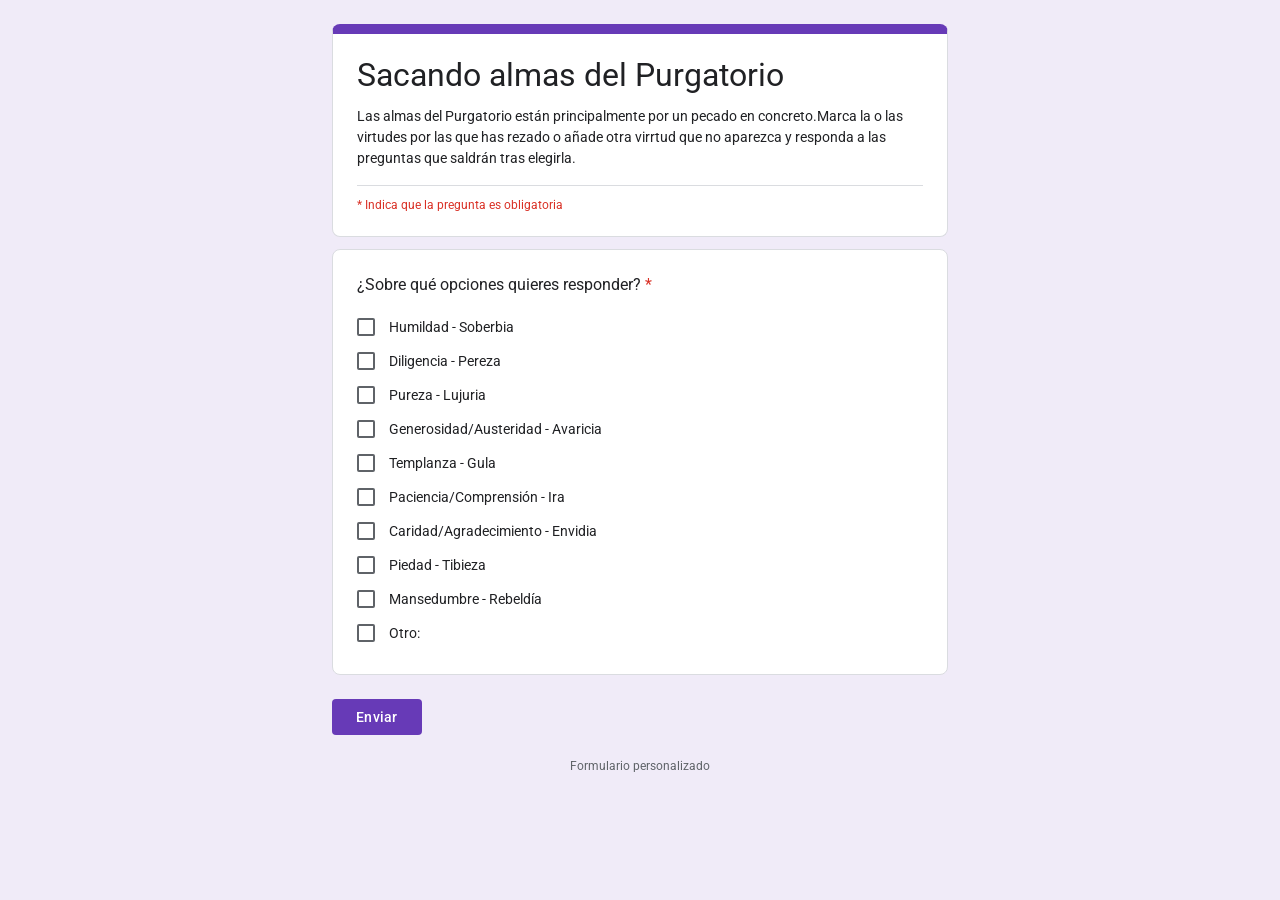
==== index.html @ a8fac79b "Añadido título y descripción del formulario" ====
<!DOCTYPE html>
<html lang="es">
<head>
<meta charset="utf-8">
<meta name="viewport" content="width=device-width, initial-scale=1">
<title>Formulario</title>
<link href="https://fonts.googleapis.com/css2?family=Roboto:wght@400;500&family=Google+Sans:wght@400;500&display=swap" rel="stylesheet">
<link rel="stylesheet" href="./css/cssforms.css">
</head>
<body>
<div class="contenedor">

  <div id="gracias" hidden>
    <div class="tarjeta cabecera">
      <h1>Respuesta enviada</h1>
      <p class="descripcion">Gracias, tu respuesta se ha registrado.</p>
      <button type="button" class="texto" id="otra">Enviar otra respuesta</button>
    </div>
  </div>

  <form id="formulario" novalidate>
    <div class="tarjeta cabecera">
      <h1>Sacando almas del Purgatorio</h1>
      <div class="descripcion">Las almas del Purgatorio están principalmente por un pecado en concreto.Marca la o las virtudes por las que has rezado o añade otra virrtud que no aparezca y responda a las preguntas que saldrán tras elegirla.</div>
      <div class="obligatorio-nota">* Indica que la pregunta es obligatoria</div>
    </div>

    <div class="tarjeta" id="tarjeta-opciones">
      <div class="pregunta">¿Sobre qué opciones quieres responder? <span class="ast">*</span></div>
      <div id="lista-opciones"></div>
      <div class="error-msg" id="error-opciones">Selecciona al menos una opción</div>
    </div>

    <div id="cuestionarios"></div>

    <div class="acciones">
      <button type="submit" id="enviar">Enviar</button>
    </div>
    <div id="estado" role="alert"></div>
  </form>

  <div class="pie">Formulario personalizado</div>
</div>

<script src="./js/configuracion.js">

</script>
</body>
</html>
---- css/cssforms.css ----
:root {
    --morado: #673ab7;
    --morado-oscuro: #5e35b1;
    --fondo: #f0ebf8;
    --texto: #202124;
    --texto-suave: #5f6368;
    --borde: #dadce0;
    --error: #d93025;
  }
  * { box-sizing: border-box; }
  body {
    margin: 0;
    background: var(--fondo);
    font-family: "Roboto", Arial, sans-serif;
    color: var(--texto);
    font-size: 14px;
  }
  .contenedor { max-width: 640px; margin: 0 auto; padding: 12px 12px 48px; }
  .tarjeta {
    background: #fff;
    border: 1px solid var(--borde);
    border-radius: 8px;
    padding: 24px;
    margin-top: 12px;
  }
  .tarjeta[hidden] { display: none; }
  .tarjeta.cabecera { border-top: 10px solid var(--morado); padding-top: 22px; }
  .tarjeta.seccion { border-left: 6px solid var(--morado); }
  h1 { font-family: "Google Sans", "Roboto", sans-serif; font-size: 32px; font-weight: 400; margin: 0 0 12px; }
  h2 { font-family: "Google Sans", "Roboto", sans-serif; font-size: 22px; font-weight: 400; margin: 0 0 4px; }
  .descripcion { color: var(--texto); font-size: 14px; line-height: 1.5; }
  .obligatorio-nota { color: var(--error); font-size: 12px; margin-top: 16px; padding-top: 12px; border-top: 1px solid var(--borde); }
  .pregunta { font-size: 16px; font-weight: 400; margin-bottom: 14px; line-height: 1.4; }
  .pregunta .ast, .campo label .ast { color: var(--error); }
  .campo { margin-top: 28px; }
  .campo label { display: block; font-size: 16px; margin-bottom: 4px; line-height: 1.4; }
  .campo .ayuda { display: block; font-size: 12px; color: var(--texto-suave); margin-bottom: 6px; }

  input[type="text"], input[type="number"], textarea {
    width: 100%;
    border: none;
    border-bottom: 1px solid var(--borde);
    background: transparent;
    font: inherit;
    font-size: 14px;
    padding: 8px 0;
    outline: none;
    color: var(--texto);
    transition: border-color .15s;
    border-radius: 0;
  }
  input[type="number"] { max-width: 50%; }
  textarea { resize: vertical; min-height: 36px; }
  input:focus, textarea:focus { border-bottom: 2px solid var(--morado); padding-bottom: 7px; }
  input:disabled, textarea:disabled { opacity: .5; }

  /* Casillas */
  .opcion { display: flex; align-items: center; gap: 14px; padding: 8px 0; cursor: pointer; font-size: 14px; }
  .opcion input { position: absolute; opacity: 0; pointer-events: none; }
  .caja {
    width: 18px; height: 18px; flex: none;
    border: 2px solid var(--texto-suave);
    border-radius: 2px;
    display: grid; place-items: center;
    transition: background .15s, border-color .15s;
  }
  .opcion input:checked + .caja { background: var(--morado); border-color: var(--morado); }
  .opcion input:checked + .caja::after {
    content: ""; width: 4px; height: 9px;
    border: solid #fff; border-width: 0 2px 2px 0;
    transform: rotate(45deg) translate(-1px, -1px);
  }
  .opcion input:focus-visible + .caja { box-shadow: 0 0 0 6px rgba(103,58,183,.2); }
  #otro-texto { margin-left: 32px; width: calc(100% - 32px); }
  #otro-texto[hidden] { display: none; }

  .error-msg { color: var(--error); font-size: 12px; margin-top: 8px; display: none; }
  .tarjeta.con-error { border-color: var(--error); }
  .tarjeta.con-error .error-msg { display: block; }

  .acciones { display: flex; justify-content: space-between; align-items: center; margin-top: 24px; }
  button {
    background: var(--morado); color: #fff; border: none;
    font-family: "Google Sans", "Roboto", sans-serif; font-size: 14px; font-weight: 500;
    padding: 10px 24px; border-radius: 4px; cursor: pointer; letter-spacing: .25px;
    transition: background .15s, box-shadow .15s;
  }
  button:hover { background: var(--morado-oscuro); box-shadow: 0 1px 3px rgba(0,0,0,.3); }
  button:disabled { opacity: .6; cursor: default; }
  button.texto { background: none; color: var(--morado); padding: 10px 8px; }
  button.texto:hover { background: rgba(103,58,183,.08); box-shadow: none; }
  #estado { color: var(--error); font-size: 13px; margin-top: 12px; }
  #gracias[hidden], #formulario[hidden] { display: none; }
  .pie { text-align: center; color: var(--texto-suave); font-size: 12px; margin-top: 24px; }
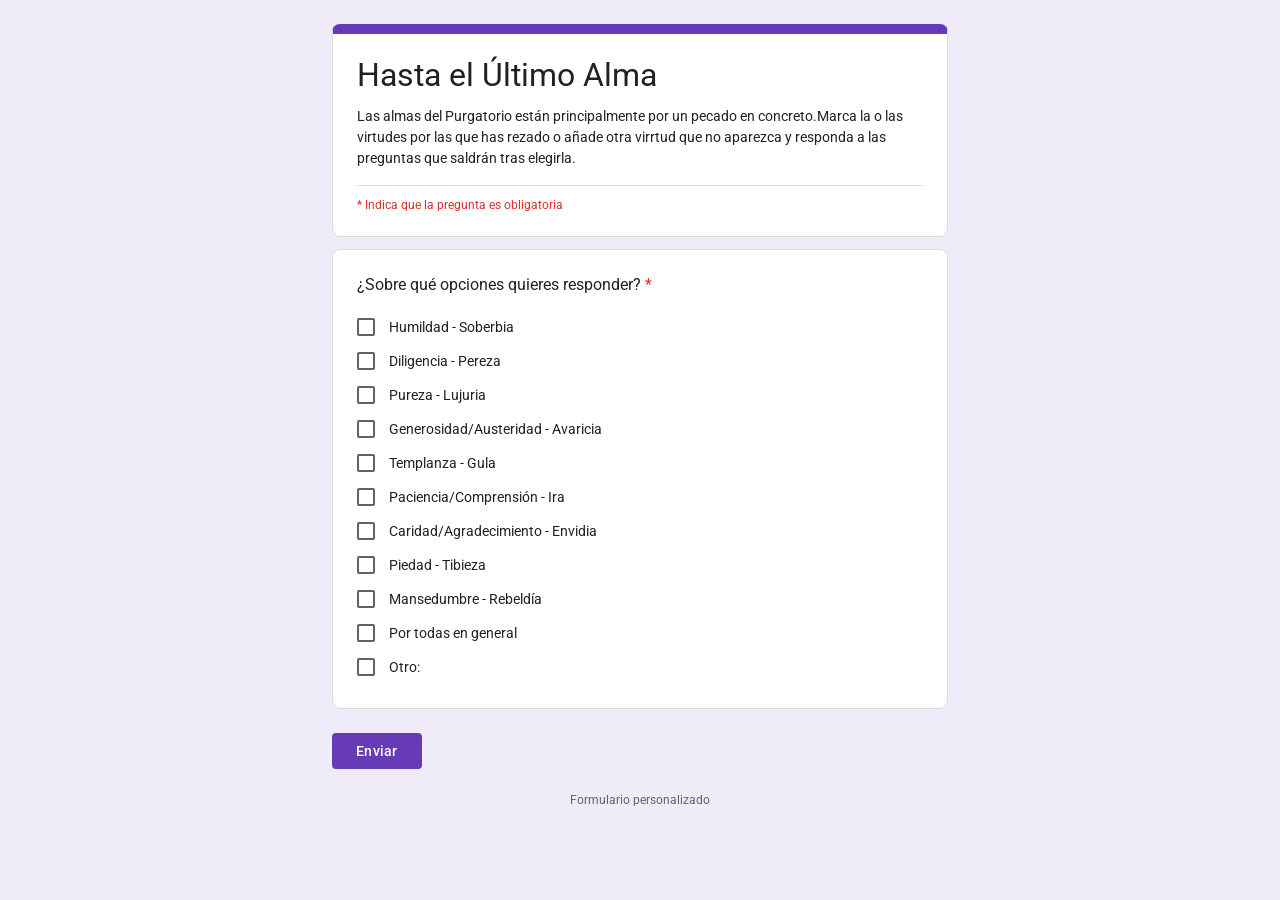
==== commit b3a5f879: "Modificado el título de la página" ====
--- a/index.html
+++ b/index.html
@@ -3,7 +3,7 @@
 <head>
 <meta charset="utf-8">
 <meta name="viewport" content="width=device-width, initial-scale=1">
-<title>Formulario</title>
+<title>Hasta el último alma</title>
 <link href="https://fonts.googleapis.com/css2?family=Roboto:wght@400;500&family=Google+Sans:wght@400;500&display=swap" rel="stylesheet">
 <link rel="stylesheet" href="./css/cssforms.css">
 </head>
@@ -20,7 +20,7 @@
 
   <form id="formulario" novalidate>
     <div class="tarjeta cabecera">
-      <h1>Sacando almas del Purgatorio</h1>
+      <h1>Hasta el Último Alma</h1>
       <div class="descripcion">Las almas del Purgatorio están principalmente por un pecado en concreto.Marca la o las virtudes por las que has rezado o añade otra virrtud que no aparezca y responda a las preguntas que saldrán tras elegirla.</div>
       <div class="obligatorio-nota">* Indica que la pregunta es obligatoria</div>
     </div>
@@ -46,4 +46,4 @@
 
 </script>
 </body>
-</html>+</html>
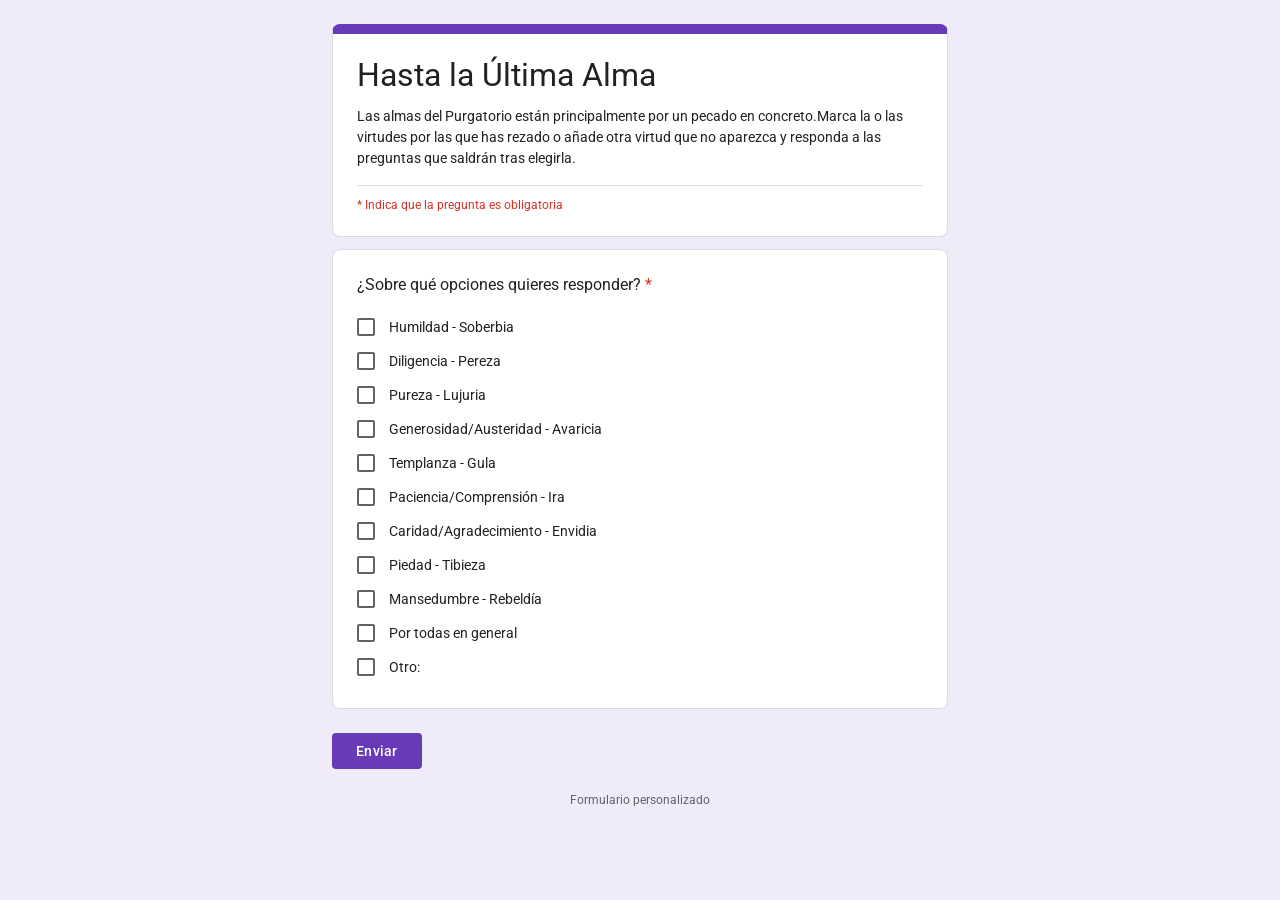
==== commit 261bef86: "Modificado el título y añadida una nueva opcion" ====
--- a/index.html
+++ b/index.html
@@ -3,7 +3,7 @@
 <head>
 <meta charset="utf-8">
 <meta name="viewport" content="width=device-width, initial-scale=1">
-<title>Hasta el último alma</title>
+<title>Hasta la Última alma</title>
 <link href="https://fonts.googleapis.com/css2?family=Roboto:wght@400;500&family=Google+Sans:wght@400;500&display=swap" rel="stylesheet">
 <link rel="stylesheet" href="./css/cssforms.css">
 </head>
@@ -20,8 +20,8 @@
 
   <form id="formulario" novalidate>
     <div class="tarjeta cabecera">
-      <h1>Hasta el Último Alma</h1>
-      <div class="descripcion">Las almas del Purgatorio están principalmente por un pecado en concreto.Marca la o las virtudes por las que has rezado o añade otra virrtud que no aparezca y responda a las preguntas que saldrán tras elegirla.</div>
+      <h1>Hasta la Última Alma</h1>
+      <div class="descripcion">Las almas del Purgatorio están principalmente por un pecado en concreto.Marca la o las virtudes por las que has rezado o añade otra virtud que no aparezca y responda a las preguntas que saldrán tras elegirla.</div>
       <div class="obligatorio-nota">* Indica que la pregunta es obligatoria</div>
     </div>
 
@@ -46,4 +46,4 @@
 
 </script>
 </body>
-</html>
+</html>
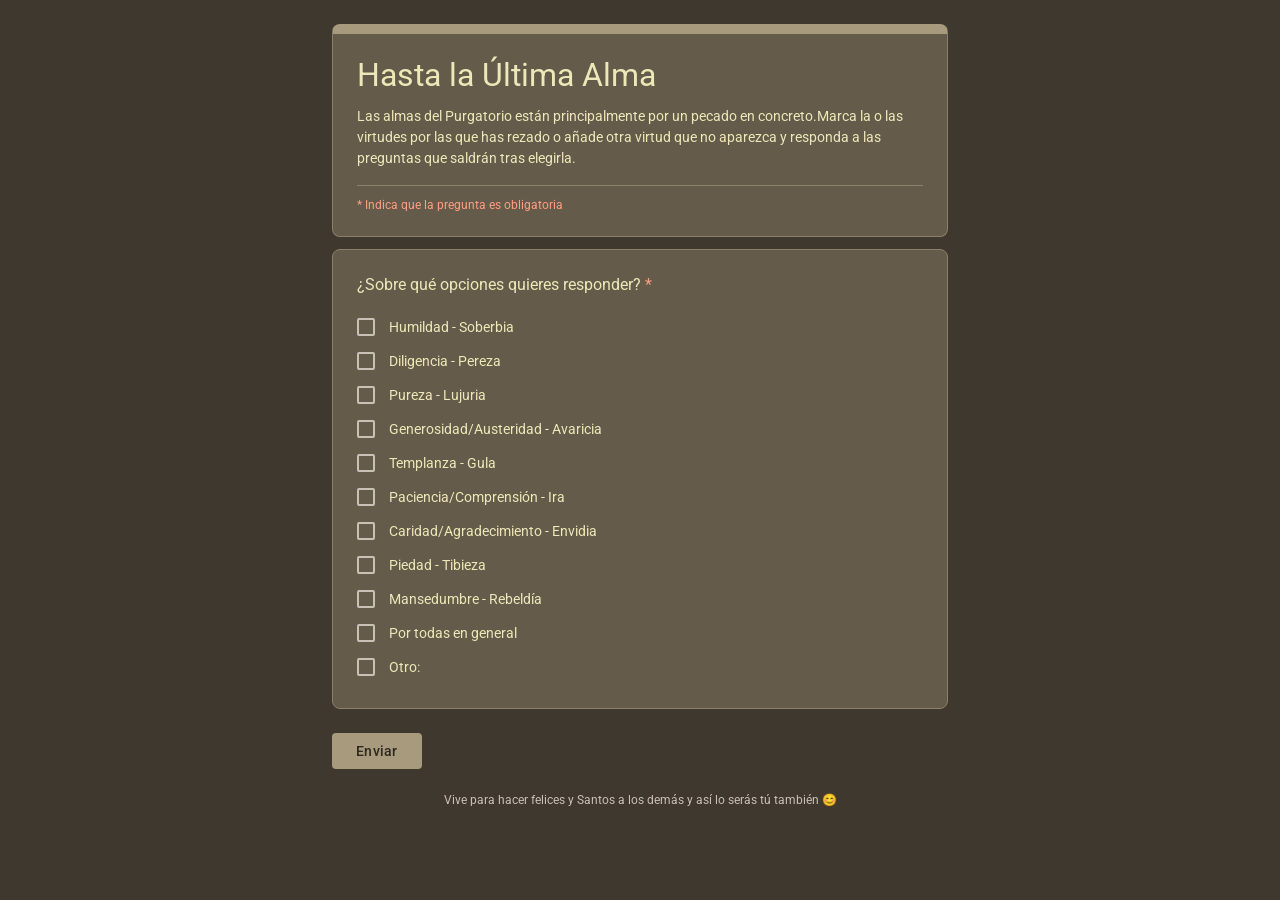
==== commit 1879707f: "Modificado pie del formulario" ====
--- a/index.html
+++ b/index.html
@@ -39,11 +39,11 @@
     <div id="estado" role="alert"></div>
   </form>
 
-  <div class="pie">Formulario personalizado</div>
+  <div class="pie">Vive para hacer felices y Santos a los demás y así lo serás tú también 😊</div>
 </div>
 
 <script src="./js/configuracion.js">
 
 </script>
 </body>
-</html>+</html>
--- a/css/cssforms.css
+++ b/css/cssforms.css
@@ -1,11 +1,13 @@
 :root {
-    --morado: #673ab7;
-    --morado-oscuro: #5e35b1;
-    --fondo: #f0ebf8;
-    --texto: #202124;
-    --texto-suave: #5f6368;
-    --borde: #dadce0;
-    --error: #d93025;
+    --morado: #A89A7C;          /* acento: cabecera, casillas, botón, foco */
+    --morado-oscuro: #BCAF92;   /* acento al pasar el ratón */
+    --sobre-acento: #2E2820;    /* texto sobre el acento (botón, marca de casilla) */
+    --fondo: #3F382E;           /* fondo de la página */
+    --tarjeta: #655B4A;         /* fondo de los bloques */
+    --texto: #EDE8B8;
+    --texto-suave: #C9C0B6;
+    --borde: #8C8068;
+    --error: #FF9E80;
   }
   * { box-sizing: border-box; }
   body {
@@ -17,7 +19,7 @@
   }
   .contenedor { max-width: 640px; margin: 0 auto; padding: 12px 12px 48px; }
   .tarjeta {
-    background: #fff;
+    background: var(--tarjeta);
     border: 1px solid var(--borde);
     border-radius: 8px;
     padding: 24px;
@@ -35,7 +37,7 @@
   .campo { margin-top: 28px; }
   .campo label { display: block; font-size: 16px; margin-bottom: 4px; line-height: 1.4; }
   .campo .ayuda { display: block; font-size: 12px; color: var(--texto-suave); margin-bottom: 6px; }
-
+ 
   input[type="text"], input[type="number"], textarea {
     width: 100%;
     border: none;
@@ -53,7 +55,8 @@
   textarea { resize: vertical; min-height: 36px; }
   input:focus, textarea:focus { border-bottom: 2px solid var(--morado); padding-bottom: 7px; }
   input:disabled, textarea:disabled { opacity: .5; }
-
+  input::placeholder, textarea::placeholder { color: var(--texto-suave); opacity: .7; }
+ 
   /* Casillas */
   .opcion { display: flex; align-items: center; gap: 14px; padding: 8px 0; cursor: pointer; font-size: 14px; }
   .opcion input { position: absolute; opacity: 0; pointer-events: none; }
@@ -67,20 +70,20 @@
   .opcion input:checked + .caja { background: var(--morado); border-color: var(--morado); }
   .opcion input:checked + .caja::after {
     content: ""; width: 4px; height: 9px;
-    border: solid #fff; border-width: 0 2px 2px 0;
+    border: solid var(--sobre-acento); border-width: 0 2px 2px 0;
     transform: rotate(45deg) translate(-1px, -1px);
   }
-  .opcion input:focus-visible + .caja { box-shadow: 0 0 0 6px rgba(103,58,183,.2); }
+  .opcion input:focus-visible + .caja { box-shadow: 0 0 0 6px rgba(168,154,124,.25); }
   #otro-texto { margin-left: 32px; width: calc(100% - 32px); }
   #otro-texto[hidden] { display: none; }
-
+ 
   .error-msg { color: var(--error); font-size: 12px; margin-top: 8px; display: none; }
   .tarjeta.con-error { border-color: var(--error); }
   .tarjeta.con-error .error-msg { display: block; }
-
+ 
   .acciones { display: flex; justify-content: space-between; align-items: center; margin-top: 24px; }
   button {
-    background: var(--morado); color: #fff; border: none;
+    background: var(--morado); color: var(--sobre-acento); border: none;
     font-family: "Google Sans", "Roboto", sans-serif; font-size: 14px; font-weight: 500;
     padding: 10px 24px; border-radius: 4px; cursor: pointer; letter-spacing: .25px;
     transition: background .15s, box-shadow .15s;
@@ -88,7 +91,7 @@
   button:hover { background: var(--morado-oscuro); box-shadow: 0 1px 3px rgba(0,0,0,.3); }
   button:disabled { opacity: .6; cursor: default; }
   button.texto { background: none; color: var(--morado); padding: 10px 8px; }
-  button.texto:hover { background: rgba(103,58,183,.08); box-shadow: none; }
+  button.texto:hover { background: rgba(168,154,124,.12); box-shadow: none; }
   #estado { color: var(--error); font-size: 13px; margin-top: 12px; }
   #gracias[hidden], #formulario[hidden] { display: none; }
-  .pie { text-align: center; color: var(--texto-suave); font-size: 12px; margin-top: 24px; }+  .pie { text-align: center; color: var(--texto-suave); font-size: 12px; margin-top: 24px; }
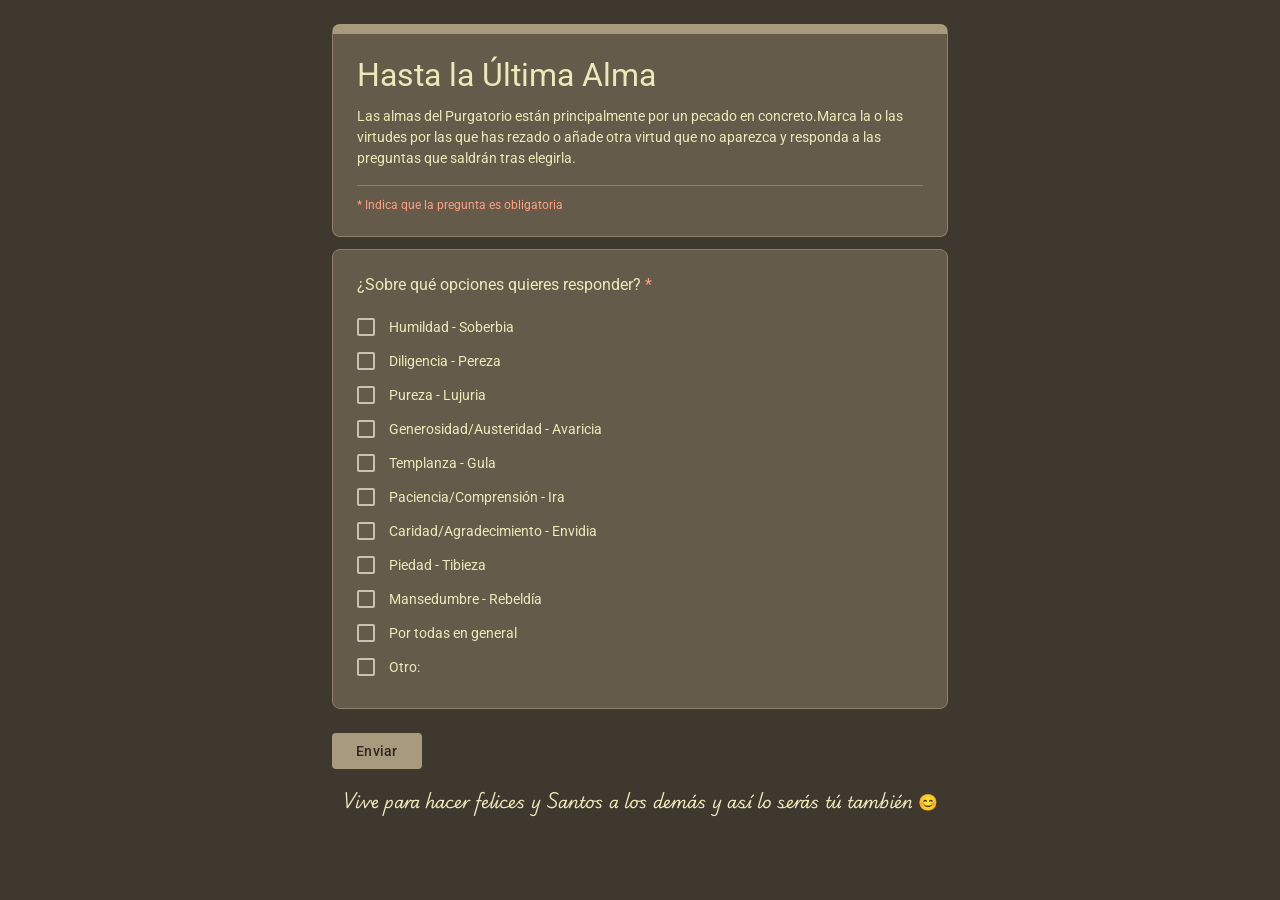
==== commit b576b74f: "Modificada ayuda de otros actos y estilo del pie" ====
--- a/index.html
+++ b/index.html
@@ -5,6 +5,8 @@
 <meta name="viewport" content="width=device-width, initial-scale=1">
 <title>Hasta la Última alma</title>
 <link href="https://fonts.googleapis.com/css2?family=Roboto:wght@400;500&family=Google+Sans:wght@400;500&display=swap" rel="stylesheet">
+<link href="https://fonts.googleapis.com/css2?family=MonteCarlo&display=swap" rel="stylesheet">
+<link href="https://fonts.googleapis.com/css2?family=Playwrite+AU+SA:wght@100..400&display=swap" rel="stylesheet">
 <link rel="stylesheet" href="./css/cssforms.css">
 </head>
 <body>
@@ -38,12 +40,12 @@
     </div>
     <div id="estado" role="alert"></div>
   </form>
-
-  <div class="pie">Vive para hacer felices y Santos a los demás y así lo serás tú también 😊</div>
+<footer><p class="playwrite-au">Vive&nbsp;para&nbsp;hacer&nbsp;felices&nbsp;y&nbsp;Santos&nbsp;a&nbsp;los&nbsp;demás&nbsp;y&nbsp;así&nbsp;lo&nbsp;serás&nbsp;tú&nbsp;también&nbsp;😊</p></footer>
+  
 </div>
 
 <script src="./js/configuracion.js">
 
 </script>
 </body>
-</html>
+</html>
--- a/css/cssforms.css
+++ b/css/cssforms.css
@@ -17,6 +17,13 @@
     color: var(--texto);
     font-size: 14px;
   }
+  .playwrite-au {
+  font-family: "Playwrite AU SA", cursive;
+  font-optical-sizing: auto;
+  font-weight: 400;
+  font-style: normal;
+}
+
   .contenedor { max-width: 640px; margin: 0 auto; padding: 12px 12px 48px; }
   .tarjeta {
     background: var(--tarjeta);
@@ -37,7 +44,10 @@
   .campo { margin-top: 28px; }
   .campo label { display: block; font-size: 16px; margin-bottom: 4px; line-height: 1.4; }
   .campo .ayuda { display: block; font-size: 12px; color: var(--texto-suave); margin-bottom: 6px; }
- 
+ footer p{
+  text-align: center;
+  font-size: 1rem;
+ }
   input[type="text"], input[type="number"], textarea {
     width: 100%;
     border: none;
@@ -94,4 +104,4 @@
   button.texto:hover { background: rgba(168,154,124,.12); box-shadow: none; }
   #estado { color: var(--error); font-size: 13px; margin-top: 12px; }
   #gracias[hidden], #formulario[hidden] { display: none; }
-  .pie { text-align: center; color: var(--texto-suave); font-size: 12px; margin-top: 24px; }
+  .pie { text-align: center; color: var(--texto-suave); font-size: 12px; margin-top: 24px; }
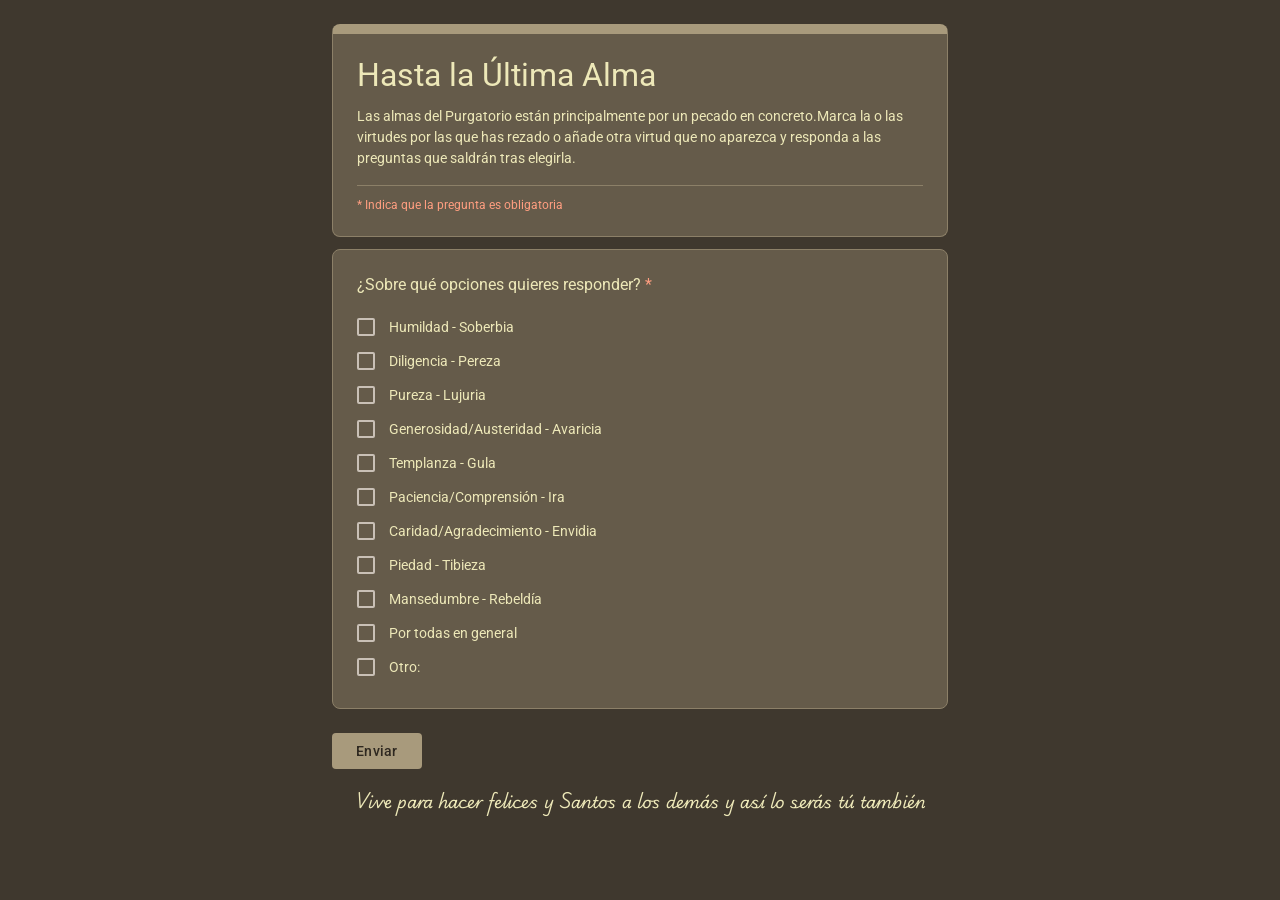
==== commit 325c7b8e: "Modificado formato html" ====
--- a/index.html
+++ b/index.html
@@ -40,7 +40,7 @@
     </div>
     <div id="estado" role="alert"></div>
   </form>
-<footer><p class="playwrite-au">Vive&nbsp;para&nbsp;hacer&nbsp;felices&nbsp;y&nbsp;Santos&nbsp;a&nbsp;los&nbsp;demás&nbsp;y&nbsp;así&nbsp;lo&nbsp;serás&nbsp;tú&nbsp;también&nbsp;😊</p></footer>
+<footer><p class="playwrite-au">Vive&nbsp;para&nbsp;hacer&nbsp;felices&nbsp;y&nbsp;Santos&nbsp;a&nbsp;los&nbsp;demás&nbsp;y&nbsp;así&nbsp;lo&nbsp;serás&nbsp;tú&nbsp;también</p></footer>
   
 </div>
 
@@ -48,4 +48,4 @@
 
 </script>
 </body>
-</html>+</html>
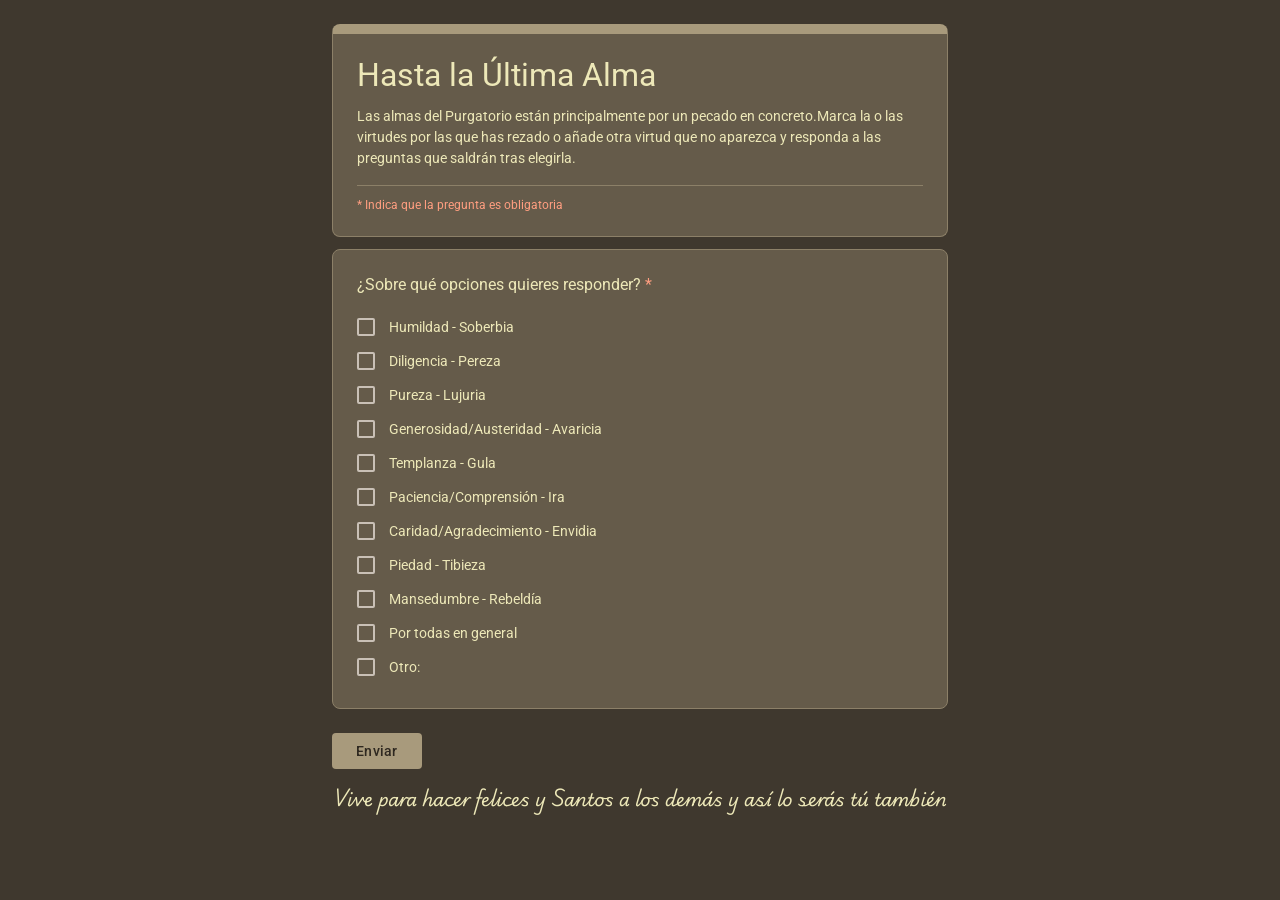
==== commit 564abcdd: "Actualizado el css y js para ajustar el tamaño" ====
--- a/index.html
+++ b/index.html
@@ -48,4 +48,4 @@
 
 </script>
 </body>
-</html>
+</html>
--- a/css/cssforms.css
+++ b/css/cssforms.css
@@ -45,8 +45,10 @@
   .campo label { display: block; font-size: 16px; margin-bottom: 4px; line-height: 1.4; }
   .campo .ayuda { display: block; font-size: 12px; color: var(--texto-suave); margin-bottom: 6px; }
  footer p{
-  text-align: center;
-  font-size: 1rem;
+   text-align: center;
+   white-space: nowrap; 
+   width: max-content; 
+   margin: 0 auto;
  }
   input[type="text"], input[type="number"], textarea {
     width: 100%;
